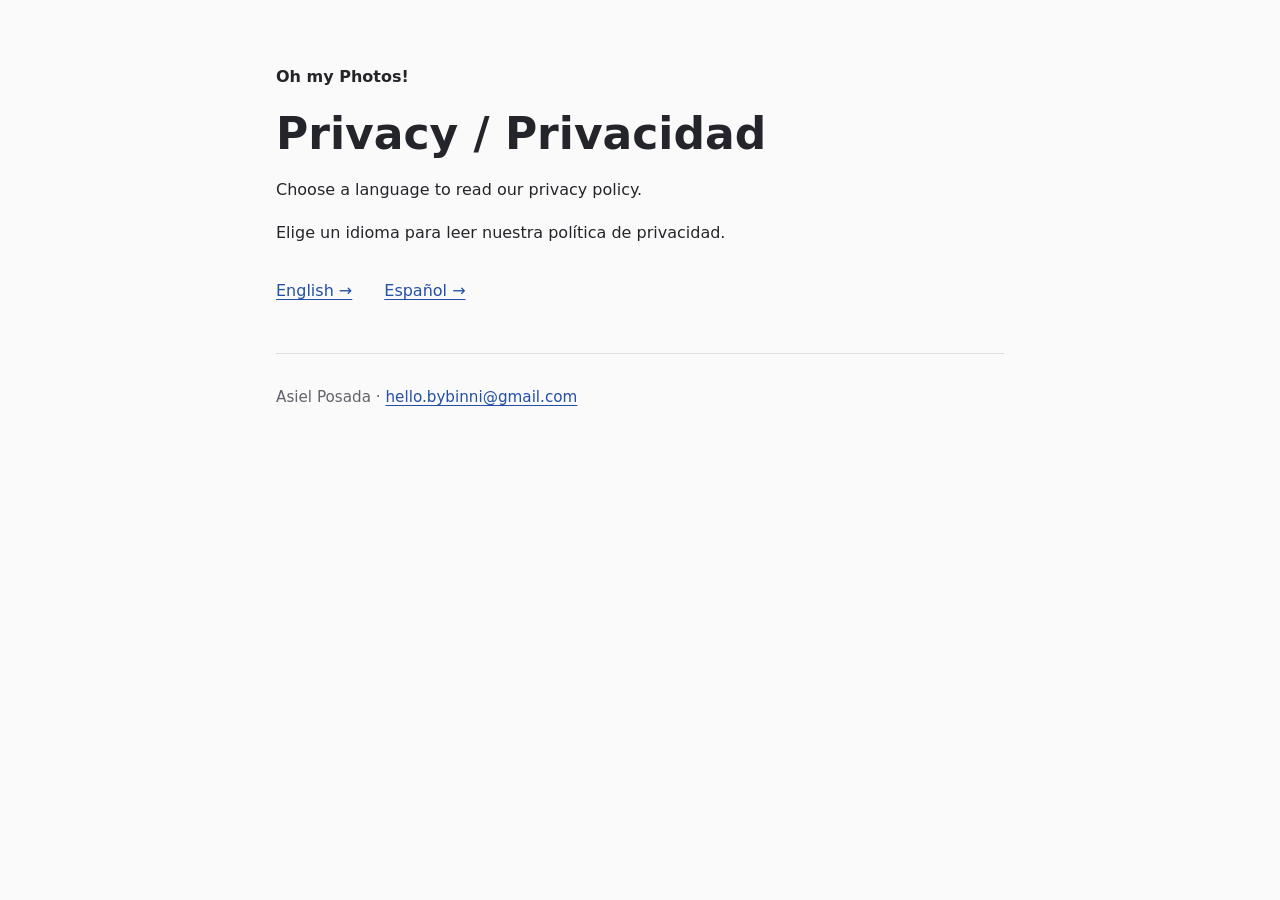
==== index.html @ 239ab747 "Publish English and Spanish privacy policies" ====
<!doctype html>
<html lang="en">
<head>
  <meta charset="utf-8">
  <meta name="viewport" content="width=device-width, initial-scale=1">
  <meta name="description" content="Privacy policy for Oh my Photos! Read in English or Spanish.">
  <title>Privacy / Privacidad · Oh my Photos!</title>
  <link rel="stylesheet" href="styles.css">
  <link rel="alternate" hreflang="en" href="en/">
  <link rel="alternate" hreflang="es" href="es/">
</head>
<body>
  <main>
    <header>
      <p class="app-name">Oh my Photos!</p>
      <h1>Privacy / <span lang="es">Privacidad</span></h1>
      <p>Choose a language to read our privacy policy.</p>
      <p lang="es">Elige un idioma para leer nuestra política de privacidad.</p>
    </header>
    <nav class="languages" aria-label="Language / Idioma">
      <a href="en/" lang="en" hreflang="en">English →</a>
      <a href="es/" lang="es" hreflang="es">Español →</a>
    </nav>
    <footer>
      <p>Asiel Posada · <a href="mailto:hello.bybinni@gmail.com">hello.bybinni@gmail.com</a></p>
    </footer>
  </main>
</body>
</html>
---- styles.css ----
:root {
  color-scheme: light dark;
  font-family: system-ui, -apple-system, BlinkMacSystemFont, "Segoe UI", sans-serif;
  line-height: 1.65;
  color: #24252a;
  background: #fafafa;
  --muted: #62636b;
  --link: #234fa7;
  --border: #dedee3;
  --surface: #f0f3fa;
}

* {
  box-sizing: border-box;
}

body {
  margin: 0;
}

main {
  max-width: 48rem;
  margin: 0 auto;
  padding: 3rem 1.25rem;
}

header {
  margin-bottom: 2rem;
}

h1, h2 {
  line-height: 1.25;
  text-wrap: balance;
}

h1 {
  font-size: clamp(2rem, 6vw, 2.75rem);
  margin: 0.5rem 0 1rem;
}

h2 {
  font-size: 1.3rem;
  margin-top: 2.25rem;
}

a {
  color: var(--link);
  text-underline-offset: 0.2em;
  overflow-wrap: anywhere;
}

a:focus-visible {
  outline: 2px solid currentColor;
  outline-offset: 4px;
}

.app-name {
  font-weight: 700;
}

.meta, footer {
  color: var(--muted);
  font-size: 0.95rem;
}

.summary {
  padding: 1rem 1.25rem;
  background: var(--surface);
  border-radius: 0.75rem;
}

.summary p:first-child {
  margin-top: 0;
}

.summary p:last-child {
  margin-bottom: 0;
}

.languages {
  display: flex;
  flex-wrap: wrap;
  gap: 1rem 2rem;
}

li + li {
  margin-top: 0.5rem;
}

footer {
  margin-top: 3rem;
  padding-top: 1rem;
  border-top: 1px solid var(--border);
}

@media (prefers-color-scheme: dark) {
  :root {
    color: #eeeef2;
    background: #17181c;
    --muted: #b3b4bf;
    --link: #a8c5ff;
    --border: #383a44;
    --surface: #222938;
  }
}
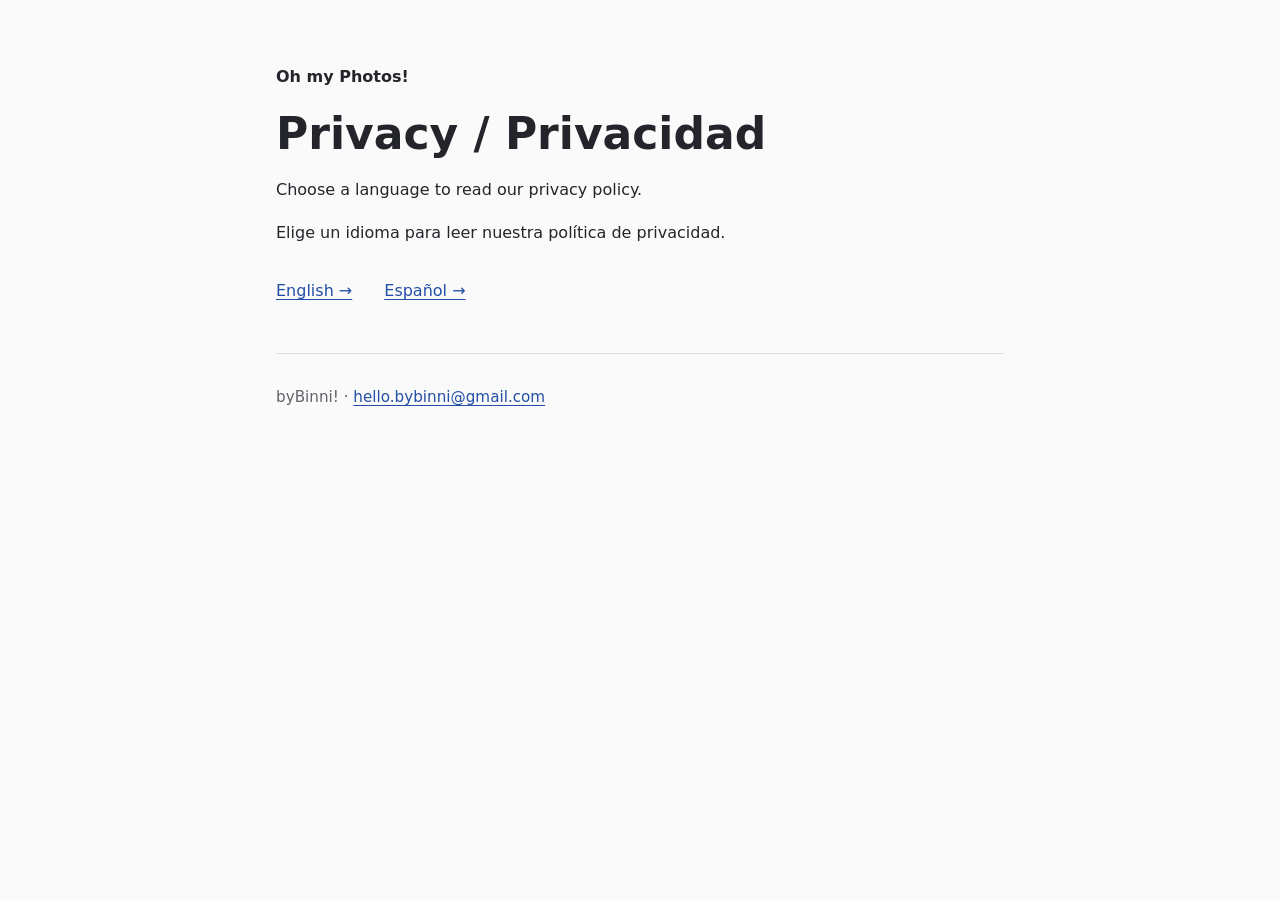
==== commit eeb9a3e6: "Use studio branding on privacy pages" ====
--- a/index.html
+++ b/index.html
@@ -22,7 +22,7 @@
       <a href="es/" lang="es" hreflang="es">Español →</a>
     </nav>
     <footer>
-      <p>Asiel Posada · <a href="mailto:hello.bybinni@gmail.com">hello.bybinni@gmail.com</a></p>
+      <p>byBinni! · <a href="mailto:hello.bybinni@gmail.com">hello.bybinni@gmail.com</a></p>
     </footer>
   </main>
 </body>
--- a/styles.css
+++ b/styles.css
@@ -7,7 +7,6 @@
   --muted: #62636b;
   --link: #234fa7;
   --border: #dedee3;
-  --surface: #f0f3fa;
 }
 
 * {
@@ -63,20 +62,6 @@
   font-size: 0.95rem;
 }
 
-.summary {
-  padding: 1rem 1.25rem;
-  background: var(--surface);
-  border-radius: 0.75rem;
-}
-
-.summary p:first-child {
-  margin-top: 0;
-}
-
-.summary p:last-child {
-  margin-bottom: 0;
-}
-
 .languages {
   display: flex;
   flex-wrap: wrap;
@@ -100,6 +85,5 @@
     --muted: #b3b4bf;
     --link: #a8c5ff;
     --border: #383a44;
-    --surface: #222938;
   }
 }
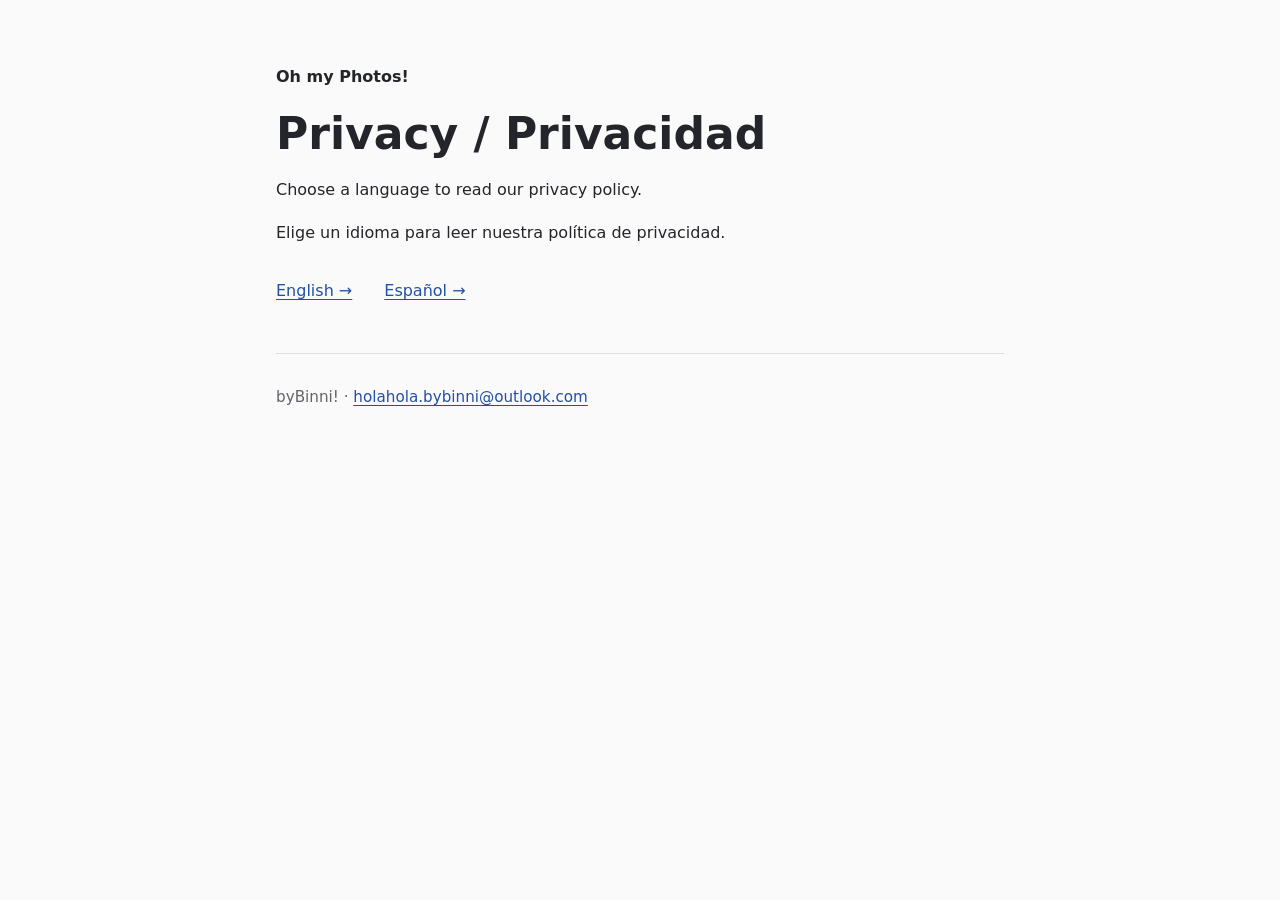
==== commit 417b91d5: "Publish Oh my Photos! privacy policy" ====
--- a/index.html
+++ b/index.html
@@ -22,7 +22,7 @@
       <a href="es/" lang="es" hreflang="es">Español →</a>
     </nav>
     <footer>
-      <p>byBinni! · <a href="mailto:hello.bybinni@gmail.com">hello.bybinni@gmail.com</a></p>
+      <p>byBinni! · <a href="mailto:holahola.bybinni@outlook.com">holahola.bybinni@outlook.com</a></p>
     </footer>
   </main>
 </body>
